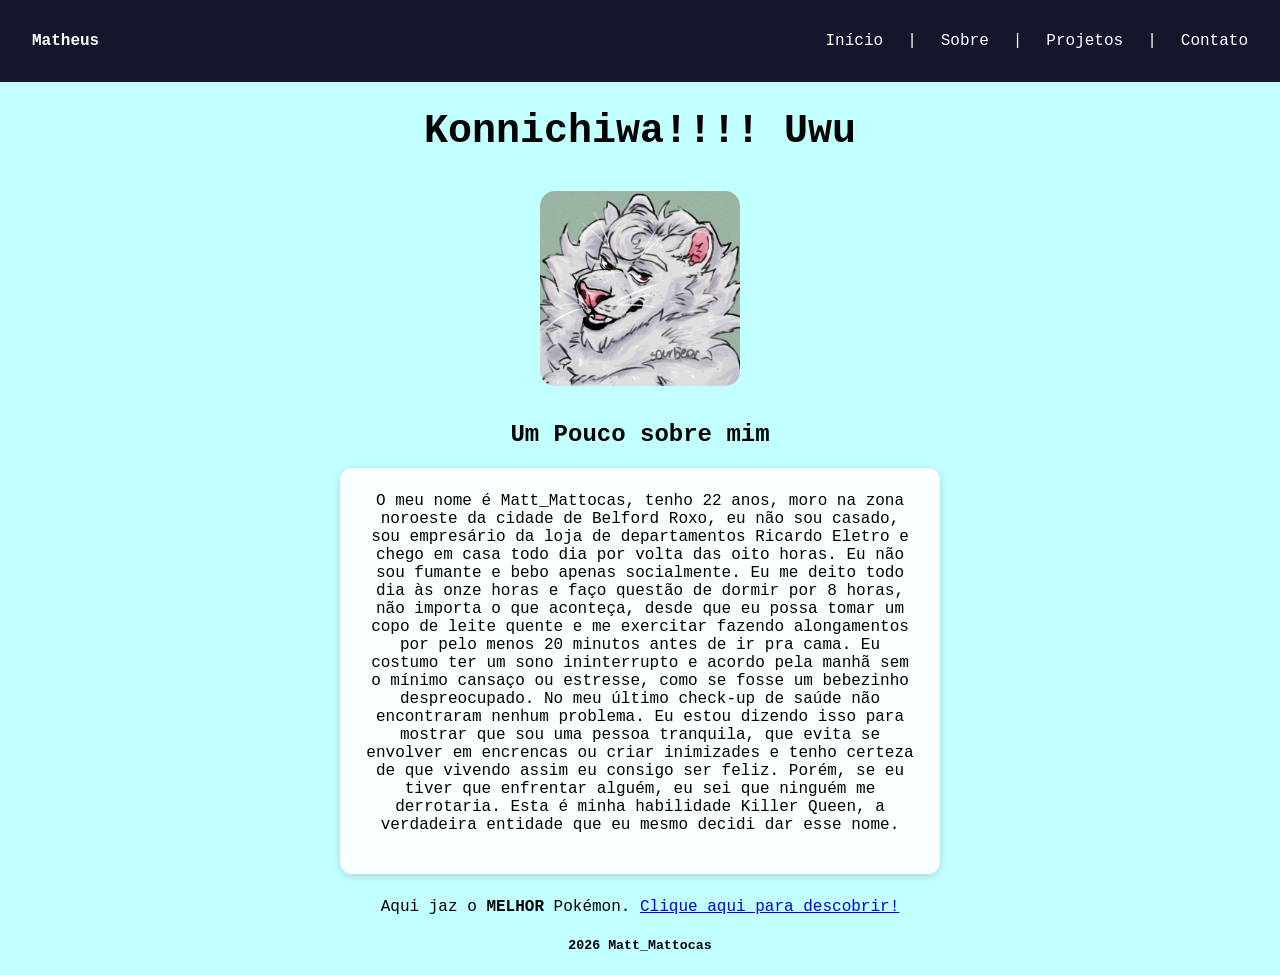
==== index.html @ ec7dc880 "Add files via upload" ====
<!DOCTYPE html>
<html lang="pt-BR">

<head>
    <link rel="stylesheet" href="css/style.css">
    <meta charset="UTF-8">
    <title>Index</title>
</head>

<body>

    <header>
        <p><strong>Matheus</strong></p>

        <nav>
            <a href="index.html">Início</a> |
            <a href="sobre.html">Sobre</a> |
            <a href="projetos.html">Projetos</a> |
            <a href="contato.html">Contato</a>
        </nav>
    </header>

    <main>

        <h1>Konnichiwa!!!! Uwu</h1>

        <img src="img/matt.jpg" width="200" style="border-radius: 15px; margin: 10px;">

        <section>

            <h2>Um Pouco sobre mim</h2>

            <section class="card">

                O meu nome é Matt_Mattocas, tenho 22 anos, moro na zona noroeste
                da cidade de Belford Roxo, eu não sou casado, sou empresário da
                loja de departamentos Ricardo Eletro e chego em casa todo dia por
                volta das oito horas.

                Eu não sou fumante e bebo apenas socialmente. Eu me deito todo dia
                às onze horas e faço questão de dormir por 8 horas, não importa o
                que aconteça, desde que eu possa tomar um copo de leite quente e
                me exercitar fazendo alongamentos por pelo menos 20 minutos antes
                de ir pra cama.

                Eu costumo ter um sono ininterrupto e acordo pela manhã sem o
                mínimo cansaço ou estresse, como se fosse um bebezinho despreocupado.

                No meu último check-up de saúde não encontraram nenhum problema.
                Eu estou dizendo isso para mostrar que sou uma pessoa tranquila,
                que evita se envolver em encrencas ou criar inimizades e tenho
                certeza de que vivendo assim eu consigo ser feliz.

                Porém, se eu tiver que enfrentar alguém, eu sei que ninguém me
                derrotaria. Esta é minha habilidade Killer Queen, a verdadeira
                entidade que eu mesmo decidi dar esse nome.

                </p>

            </section>

    </main>

    <p>
        Aqui jaz o <strong>MELHOR</strong> Pokémon.
        <a href="https://x.com/sinnoh_CEO/status/2107233951777706423?s=20">
            Clique aqui para descobrir!
        </a>
    </p>

    <footer>
        <h5>2026 Matt_Mattocas</h5>
    </footer>

</body>

</html>
---- css/style.css ----
body {
  background-color: rgb(194, 255, 255);
  color: rgb(3, 3, 3);
  text-align: center;
  font-family: 'Courier New', Courier, monospace;
  margin: 0;
}

h1 {
  color: rgb(3, 3, 3);
  font-size: 40px;
}

main {
  max-width: 600px;
  margin: 0 auto;
}

.card {
  background-color: rgb(249, 255, 255);
  padding: 24px;
  margin-bottom: 24px;
  border-radius: 12px;
  box-shadow: 0 2px 8px rgba(0, 0, 0, 0.15);
}

th,
td {
  border: 1px solid #14162b;
  padding: 8px 16px;
}

table {
  border-collapse: collapse;
}

th {
  background-color: #3398d6;
}

header {
  display: flex;
  justify-content: space-between;
  align-items: center;
  background-color: #14162b;
  color: white;
  padding: 16px 32px;
}

nav {
  display: flex;
  gap: 24px;
}

nav a {
  color: white;
  text-decoration: none;
}

.gostos {
  display: flex;
  gap: 12px;
  list-style: none;
  padding: 0;
  flex-grow: wrap;
}

.gosto li {
  background-color: blue;
  padding: 8px 16px;
  border-radius: 20px;
}

img {
  max-width: 100%;
}

@media (max-widht: 600px) {
  header {
    flex-direction: column;
    gap: 8px;
  }
  h1 {
    font-size: 28px;
  }
}
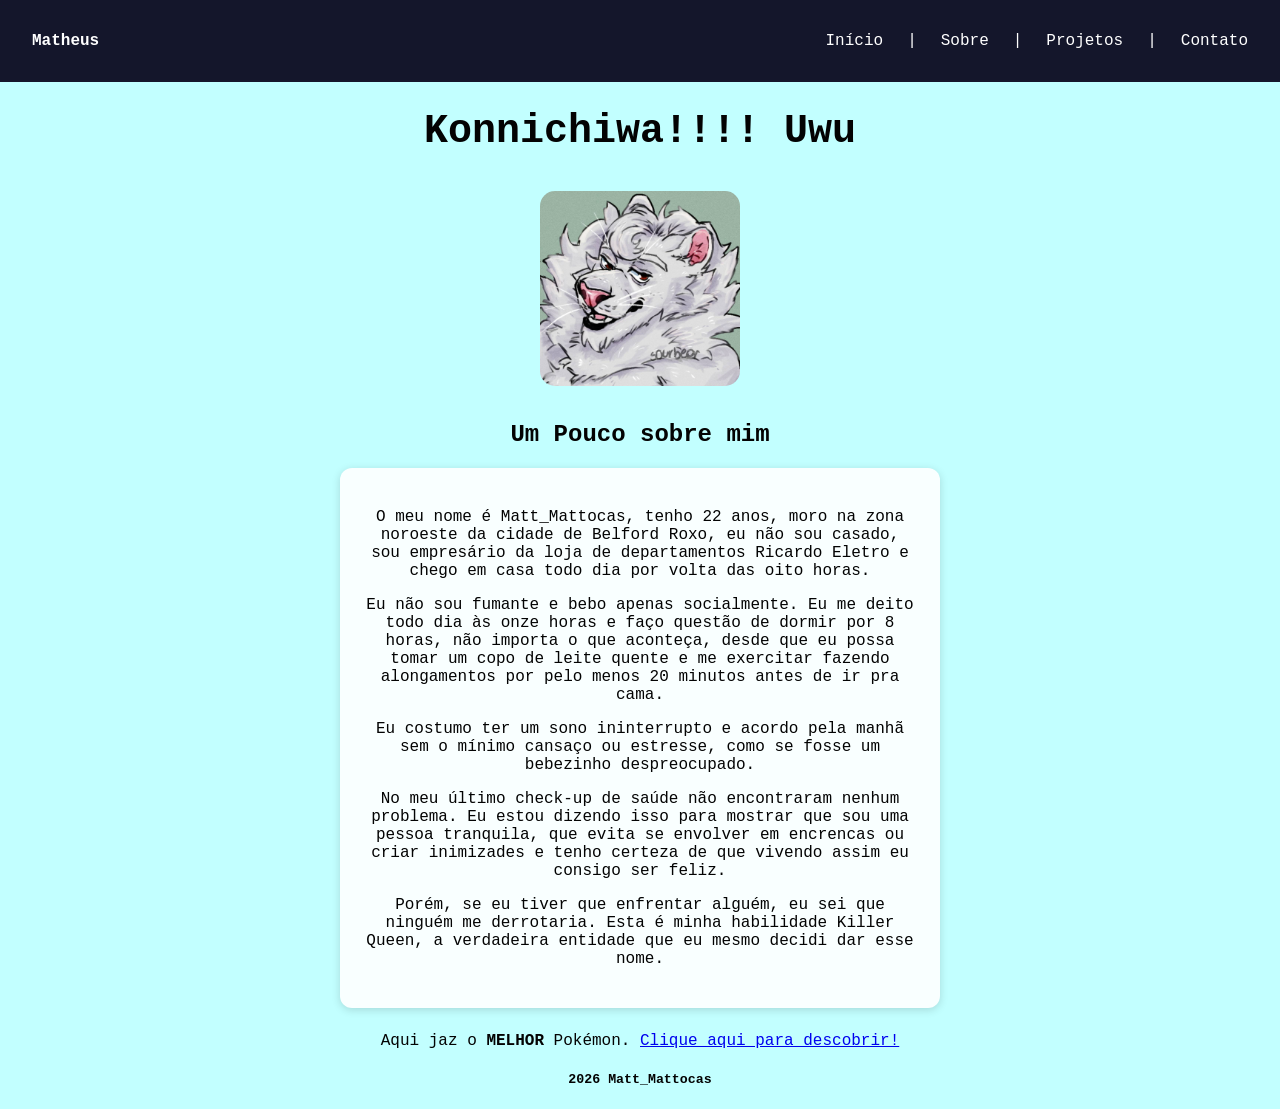
==== commit 18dbc9e1: "atualizando o site" ====
--- a/index.html
+++ b/index.html
@@ -30,34 +30,44 @@
 
             <h2>Um Pouco sobre mim</h2>
 
-            <section class="card">
+            <div class="card">
 
-                O meu nome é Matt_Mattocas, tenho 22 anos, moro na zona noroeste
-                da cidade de Belford Roxo, eu não sou casado, sou empresário da
-                loja de departamentos Ricardo Eletro e chego em casa todo dia por
-                volta das oito horas.
-
-                Eu não sou fumante e bebo apenas socialmente. Eu me deito todo dia
-                às onze horas e faço questão de dormir por 8 horas, não importa o
-                que aconteça, desde que eu possa tomar um copo de leite quente e
-                me exercitar fazendo alongamentos por pelo menos 20 minutos antes
-                de ir pra cama.
-
-                Eu costumo ter um sono ininterrupto e acordo pela manhã sem o
-                mínimo cansaço ou estresse, como se fosse um bebezinho despreocupado.
-
-                No meu último check-up de saúde não encontraram nenhum problema.
-                Eu estou dizendo isso para mostrar que sou uma pessoa tranquila,
-                que evita se envolver em encrencas ou criar inimizades e tenho
-                certeza de que vivendo assim eu consigo ser feliz.
-
-                Porém, se eu tiver que enfrentar alguém, eu sei que ninguém me
-                derrotaria. Esta é minha habilidade Killer Queen, a verdadeira
-                entidade que eu mesmo decidi dar esse nome.
-
+                <p>
+                    O meu nome é Matt_Mattocas, tenho 22 anos, moro na zona noroeste
+                    da cidade de Belford Roxo, eu não sou casado, sou empresário da
+                    loja de departamentos Ricardo Eletro e chego em casa todo dia por
+                    volta das oito horas.
                 </p>
 
-            </section>
+                <p>
+                    Eu não sou fumante e bebo apenas socialmente. Eu me deito todo dia
+                    às onze horas e faço questão de dormir por 8 horas, não importa
+                    o que aconteça, desde que eu possa tomar um copo de leite quente e
+                    me exercitar fazendo alongamentos por pelo menos 20 minutos antes
+                    de ir pra cama.
+                </p>
+
+                <p>
+                    Eu costumo ter um sono ininterrupto e acordo pela manhã sem o
+                    mínimo cansaço ou estresse, como se fosse um bebezinho despreocupado.
+                </p>
+
+                <p>
+                    No meu último check-up de saúde não encontraram nenhum problema.
+                    Eu estou dizendo isso para mostrar que sou uma pessoa tranquila,
+                    que evita se envolver em encrencas ou criar inimizades e tenho
+                    certeza de que vivendo assim eu consigo ser feliz.
+                </p>
+
+                <p>
+                    Porém, se eu tiver que enfrentar alguém, eu sei que ninguém
+                    me derrotaria. Esta é minha habilidade Killer Queen, a verdadeira
+                    entidade que eu mesmo decidi dar esse nome.
+                </p>
+
+            </div>
+
+        </section>
 
     </main>
 
--- a/css/style.css
+++ b/css/style.css
@@ -2,7 +2,7 @@
   background-color: rgb(194, 255, 255);
   color: rgb(3, 3, 3);
   text-align: center;
-  font-family: 'Courier New', Courier, monospace;
+  font-family: 'Poppins', 'Courier New', Courier, monospace;
   margin: 0;
 }
 
@@ -22,6 +22,13 @@
   margin-bottom: 24px;
   border-radius: 12px;
   box-shadow: 0 2px 8px rgba(0, 0, 0, 0.15);
+  transition: 0.3s;
+}
+
+.projetos {
+  display: grid;
+  grid-template-columns: repeat(2, 1fr);
+  gap: 24px;
 }
 
 th,
@@ -75,6 +82,15 @@
   max-width: 100%;
 }
 
+nav a:hover  {
+ color: blue;
+}
+
+.card:hover {
+ transform: translate(6px);
+  box-shadow: 0 10px 24px rgba(0, 0, 0, 0.25);
+}
+
 @media (max-widht: 600px) {
   header {
     flex-direction: column;
@@ -83,4 +99,7 @@
   h1 {
     font-size: 28px;
   }
+  .projetos {
+    grid-template-columns: 1fr;
+  }
 }
